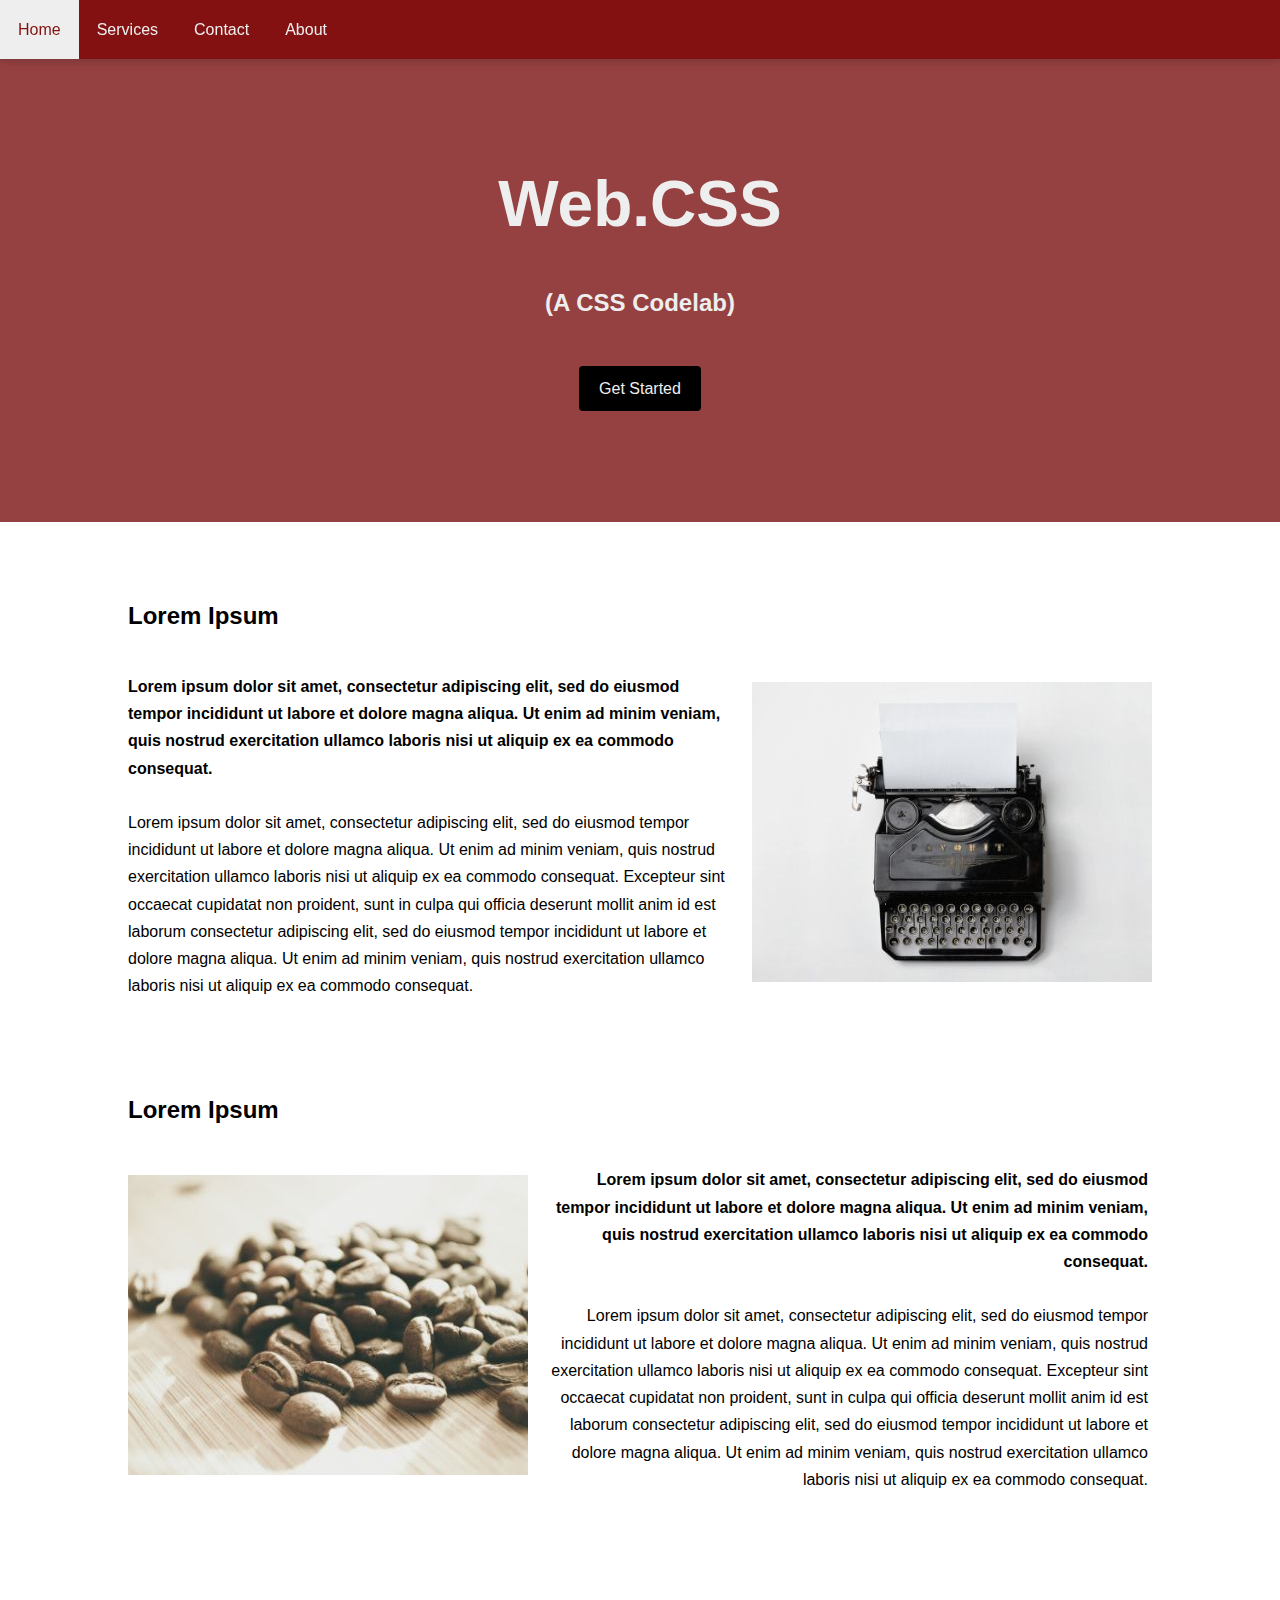
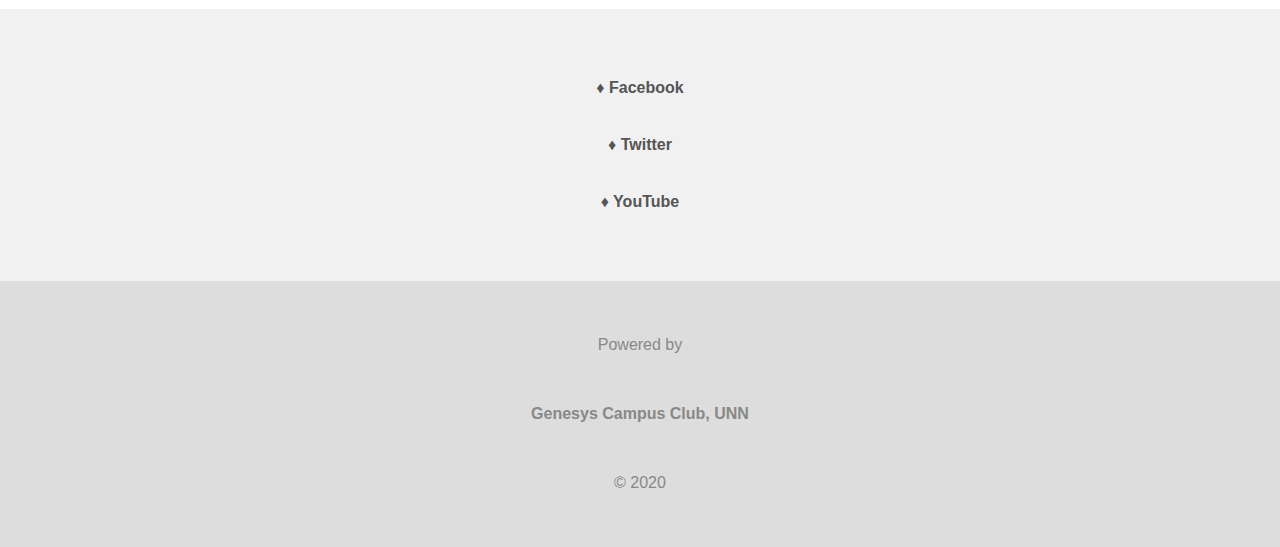
==== index.html @ 09f2a28b "Add Web.CSS codelab files." ====
<!DOCTYPE html>
<html lang="en">

<head>
  <meta charset="UTF-8">
  <meta name="viewport" content="width=device-width, initial-scale=1.0">
  <meta http-equiv="X-UA-Compatible" content="ie=edge">
  <link rel="stylesheet" href="assets/practice.css" type="text/css" />
  <!-- <meta http-equiv="refresh" content="2" /> -->
  <title>Web.CSS</title>
</head>

<body>
  <nav>
    <a href="#">Home</a>
    <a href="#">Services</a>
    <a href="#">Contact</a>
    <a href="#">About</a>
  </nav>
  <main>

    <section class="splash">
      <h1>Web.CSS</h1>
      <h3>(A CSS Codelab)</h3>
      <br />
      <a href="#">Get Started</a>
    </section>
    <br /><br />
    <section class="content">
      <h2>Lorem Ipsum</h2>
      <div class='row'>
        <p class="text-wrapper">
          <b>Lorem ipsum dolor sit amet, consectetur adipiscing elit, sed do eiusmod tempor incididunt ut labore et
            dolore magna aliqua. Ut enim ad minim veniam, quis nostrud exercitation ullamco laboris nisi ut aliquip ex
            ea commodo consequat.</b>
          <br /><br />
          <span>Lorem ipsum dolor sit amet, consectetur adipiscing elit, sed do eiusmod tempor incididunt ut labore et
            dolore magna aliqua. Ut enim ad minim veniam, quis nostrud exercitation ullamco laboris nisi ut aliquip ex
            ea commodo consequat. Excepteur sint occaecat cupidatat non proident, sunt in culpa qui officia deserunt
            mollit anim id est laborum consectetur adipiscing elit, sed do eiusmod tempor incididunt ut labore et dolore
            magna aliqua. Ut enim ad minim veniam, quis nostrud exercitation ullamco laboris nisi ut aliquip ex ea
            commodo consequat.</span>
        </p>

        <img src="assets/typewriter.jpg" />
      </div>
      <br /><br />
      <h2>Lorem Ipsum</h2>
      <div class="row">
        <p class="text-wrapper">
          <b>Lorem ipsum dolor sit amet, consectetur adipiscing elit, sed do eiusmod tempor incididunt ut labore et
            dolore magna aliqua. Ut enim ad minim veniam, quis nostrud exercitation ullamco laboris nisi ut aliquip ex
            ea commodo consequat.</b>
          <br /><br />
          <span>Lorem ipsum dolor sit amet, consectetur adipiscing elit, sed do eiusmod tempor incididunt ut labore et
            dolore magna aliqua. Ut enim ad minim veniam, quis nostrud exercitation ullamco laboris nisi ut aliquip ex
            ea commodo consequat. Excepteur sint occaecat cupidatat non proident, sunt in culpa qui officia deserunt
            mollit anim id est laborum consectetur adipiscing elit, sed do eiusmod tempor incididunt ut labore et dolore
            magna aliqua. Ut enim ad minim veniam, quis nostrud exercitation ullamco laboris nisi ut aliquip ex ea
            commodo consequat.</span>
        </p>
        <img src="assets/coffee.jpg" />
      </div>
    </section>
  </main>
  <footer class="footer">
    <section class="section-1">
      <a href='#'>♦ Facebook</a><br />
      <a href="#">♦ Twitter</a><br />
      <a href="#">♦ YouTube</a><br />
    </section>
    <section class="section-2">
      Powered by
      <br /><br />
      <b><a href="#">Genesys Campus Club, UNN</a></b>
      <br /><br />
      &copy; 2020
    </section>
  </footer>
</body>

</html>
---- assets/practice.css ----
* {
  box-sizing: border-box;
  font-family: Arial, Helvetica, sans-serif;
  line-height: 170%;
}

body {
  margin: 0;
  font-family: Arial, Helvetica, sans-serif;
}

/* Style the header  */
header {
  padding: 14px 16px;
  background: rgb(126, 158, 255);
  color: white;
}

/* Style the top navigation bar */
nav {
  overflow: hidden;
  background-color: rgb(131, 17, 17);
  position: fixed;
  top: 0;
  right: 0;
  width: 100%;
  box-shadow: 0 2px 10px rgba(0, 0, 0, 0.2);
}

/* Style the topnav links */
nav a {
  float: left;
  display: block;
  color: #eee;
  text-align: center;
  padding: 16px 18px;
  text-decoration: none;
}

/* Change color on hover */
nav a:hover {
  background-color: #eee;
  color: rgb(131, 17, 17);
}

/* Style the content */
main .splash {
  margin-top: 30px;
  padding: 120px 16px;
  text-align: center;
  color: #eee;
  background-color: rgb(150, 65, 65);
}

main .splash h1 {
  font-size: 4em;
  margin: 0;
}

main .splash h3 {
  font-size: 1.5em;
}

main .splash a {
  padding: 14px 20px;
  background-color: black;
  font-size: 1em;
  border-radius: 4px;
  color: #eee;
  text-decoration: none;
}

main .splash a:hover {
  background-color: rgb(131, 17, 17);
  color: #eee;
}

main .content {
  margin: auto;
  margin-bottom: 100px;
  max-width: 1024px;
}

.row .text-wrapper {
  /* border: 1px solid red; */
  display: inline-block;
  max-width: 600px;
}

.row:nth-of-type(2) .text-wrapper {
  text-align: right;
}

.row:nth-of-type(1) img {
  float: right;
  clear: left;
  margin-left: 20px;
}

.row:nth-of-type(2) img {
  float: left;
  clear: right;
  margin-right: 20px;
}

.row img {
  margin-top: 25px;
}

/* Style the footer */
footer .section-1,
footer .section-2 {
  padding: 50px;
  text-align: center;
  color: #555;
}

footer .section-1 {
  background-color: #f1f1f1;
}

footer .section-1 a,
footer .section-2 a {
  text-decoration: none;
  display: inline-block;
  padding: 10px 20px;
  margin: 5px;
  color: inherit;
  font-weight: bolder;
}

footer .section-1 a:hover,
footer .section-2 a:hover {
  color: #222;
  text-decoration: underline;
}

footer .section-2 {
  color: #888;
  background-color: #ddd;
}
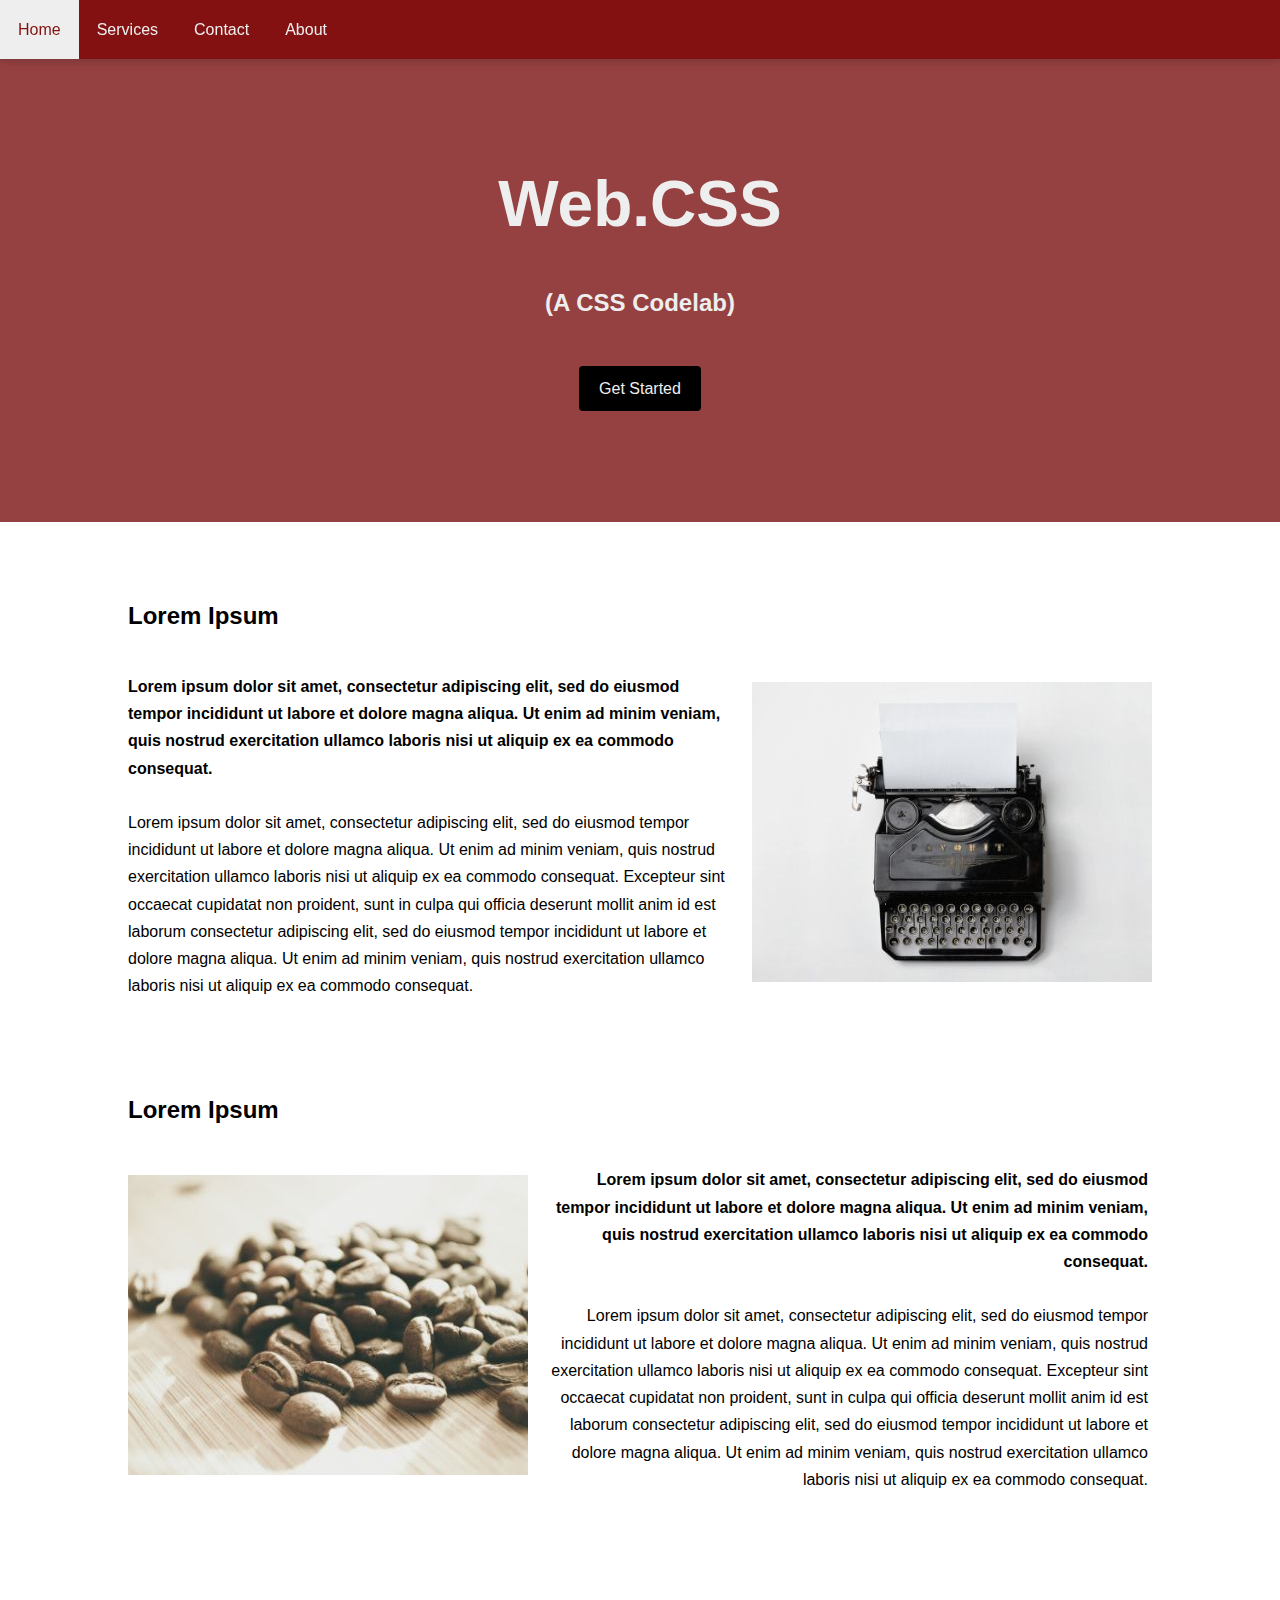
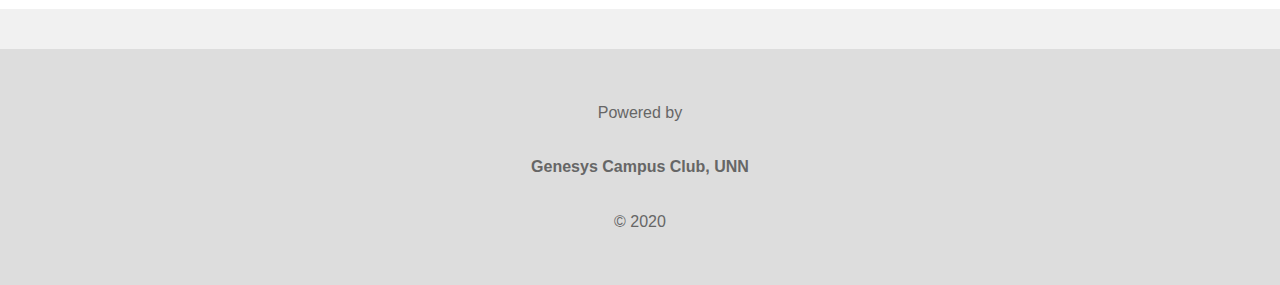
==== commit 6173a908: "Add Web.CSS codelab files." ====
--- a/index.html
+++ b/index.html
@@ -64,11 +64,7 @@
     </section>
   </main>
   <footer class="footer">
-    <section class="section-1">
-      <a href='#'>♦ Facebook</a><br />
-      <a href="#">♦ Twitter</a><br />
-      <a href="#">♦ YouTube</a><br />
-    </section>
+    <section class="section-1"></section>
     <section class="section-2">
       Powered by
       <br /><br />
--- a/assets/practice.css
+++ b/assets/practice.css
@@ -108,34 +108,25 @@
 }
 
 /* Style the footer */
-footer .section-1,
-footer .section-2 {
-  padding: 50px;
-  text-align: center;
-  color: #555;
+footer .section-1 {
+  background-color: #f1f1f1;
+  padding: 20px;
 }
 
-footer .section-1 {
-  background-color: #f1f1f1;
+footer .section-2 a {
+  text-decoration: none;
+  color: inherit;
+  font-weight: bold;
 }
 
-footer .section-1 a,
-footer .section-2 a {
-  text-decoration: none;
-  display: inline-block;
-  padding: 10px 20px;
-  margin: 5px;
-  color: inherit;
-  font-weight: bolder;
-}
-
-footer .section-1 a:hover,
 footer .section-2 a:hover {
   color: #222;
   text-decoration: underline;
 }
 
 footer .section-2 {
-  color: #888;
+  color: #666;
+  text-align: center;
+  padding: 50px;
   background-color: #ddd;
 }
